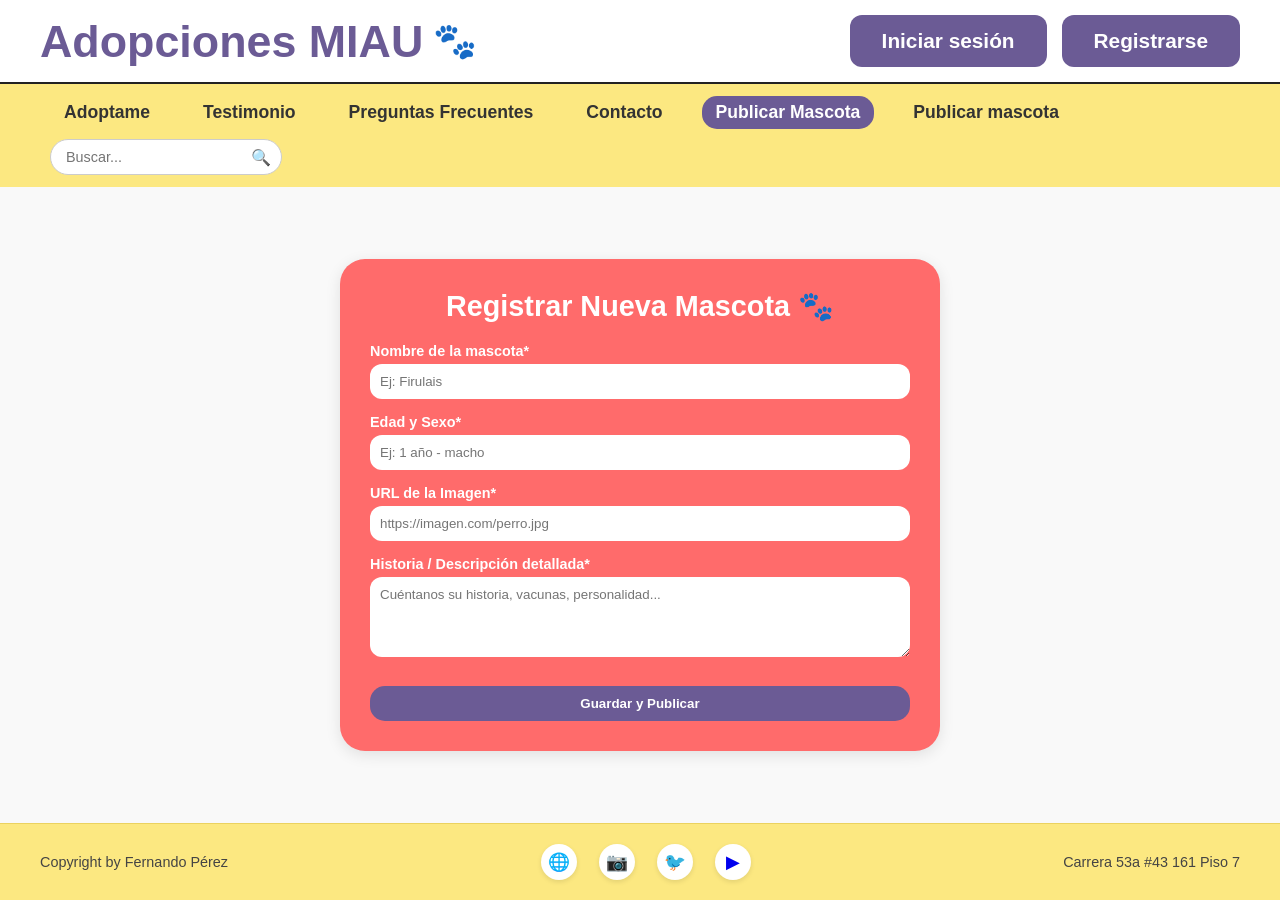
==== agregar-mascota.html @ e74bac27 "Inclusion de apartado de solicitudes de mascotas + perfil propio + solicitudes ajenas de adopcion + " ====
<!DOCTYPE html>
<html lang="es">
<head>
    <meta charset="UTF-8">
    <meta name="viewport" content="width=device-width, initial-scale=1.0">
    <title>Publicar Mascota - Adopciones MIAU</title>
    <link rel="stylesheet" href="style.css">
</head>
<body>

    <!-- CABECERA -->
    <header class="header-top">
        <div class="header-content">
            <div class="brand">
                <span class="brand-text">Adopciones MIAU</span>
                <span class="pata-icon">🐾</span>
            </div>
            <div class="header-right">
                <a href="login.html" class="btn btn-primary">Iniciar sesión</a>
                <a href="registro.html" class="btn btn-secondary">Registrarse</a>
            </div>
        </div>
    </header>

    <!-- NAV BAR -->
    <nav class="nav-bar">
        <div class="nav-links">
            <a href="index.html" class="nav-item">Adoptame</a>
            <a href="testimonios.html" class="nav-item">Testimonio</a>
            <a href="faq.html" class="nav-item">Preguntas Frecuentes</a>
            <a href="contacto.html" class="nav-item">Contacto</a>
            <a href="agregar-mascota.html" class="nav-item active">Publicar Mascota</a>
        </div>
        <div class="search-box">
            <input type="text" placeholder="Buscar...">
            <button class="search-btn">🔍</button>
        </div>
    </nav>

    <!-- CONTENIDO FORMULARIO -->
    <main class="auth-container">
        <div class="pink-form-card" style="max-width: 600px; width: 100%;">
            <h2>Registrar Nueva Mascota 🐾</h2>
            <form id="form-nueva-mascota">
                <div class="form-group">
                    <label>Nombre de la mascota*</label>
                    <input type="text" id="nombre-pet" placeholder="Ej: Firulais" required>
                </div>
                <div class="form-group">
                    <label>Edad y Sexo*</label>
                    <input type="text" id="edad-pet" placeholder="Ej: 1 año - macho" required>
                </div>
                <div class="form-group">
                    <label>URL de la Imagen*</label>
                    <input type="url" id="img-pet" placeholder="https://imagen.com/perro.jpg" required>
                </div>
                <div class="form-group">
                    <label>Historia / Descripción detallada*</label>
                    <textarea id="desc-pet" rows="4" placeholder="Cuéntanos su historia, vacunas, personalidad..." required></textarea>
                </div>
                <button type="submit" class="btn-send" style="width: 100%; margin-top: 10px;">Guardar y Publicar</button>
            </form>
        </div>
    </main>

    <!-- FOOTER -->
    <footer>
        <div class="footer-content">
            <p>Copyright by Fernando Pérez</p>
            <div class="social-icons">
                <a href="#">🌐</a><a href="#">📷</a><a href="#">🐦</a><a href="#">▶</a>
            </div>
            <p>Carrera 53a #43 161 Piso 7</p>
        </div>
    </footer>

    <script src="script.js"></script>
</body>
</html>
---- style.css ----
/* Reseteo general */
* {
    margin: 0;
    padding: 0;
    box-sizing: border-box;
    font-family: Arial, Helvetica, sans-serif;
}

body {
    background-color: #f9f9f9;
}

/* --- CABECERA VIOLETA ORIGINAL --- */
.header-top {
    width: 100%;
    background-color: #ffffff;
    border-bottom: 2px solid #222;
    padding: 15px 40px;
}

.header-content {
    display: flex;
    justify-content: space-between;
    align-items: center;
}

.brand {
    display: flex;
    align-items: center;
    gap: 10px;
}

.brand-text {
    font-size: 2.8rem;
    font-weight: bold;
    color: #6b5b95;
}

.pata-icon {
    font-size: 2.2rem;
}

.header-right {
    display: flex;
    gap: 15px;
}

/* Estilo para agrandar los botones de la cabecera */
.btn {
    text-decoration: none;
    padding: 14px 32px;      /* Más altos y más anchos */
    border-radius: 12px;     /* Bordes suavemente redondeados */
    font-size: 1.3rem;       /* Texto más grande */
    font-weight: bold;
    background-color: #6b5b95;
    color: #ffffff;
    transition: all 0.2s ease;
    display: inline-block;
}

.btn:hover {
    background-color: #55477b;
    transform: translateY(-2px); /* Efecto al pasar el mouse */
}

/* --- BARRA DE NAVEGACIÓN AMARILLA */
.nav-bar {
    background-color: #fce881;
    display: flex;
    justify-content: space-between;
    align-items: center;
    padding: 12px 50px;
}

.nav-links {
    display: flex;
    gap: 25px;
}

.nav-item {
    text-decoration: none;
    color: #333;
    font-weight: bold;
    font-size: 1.1rem;
    padding: 6px 14px;
    border-radius: 15px;
}

.nav-item.active, .nav-item:hover {
    background-color: #6b5b95;
    color: white;
}

.search-box {
    display: flex;
    align-items: center;
    background: white;
    border-radius: 20px;
    padding: 4px 10px;
    border: 1px solid #ccc;
}

.search-box input {
    border: none;
    outline: none;
    padding: 5px;
    font-size: 0.9rem;
}

.search-btn {
    background: none;
    border: none;
    cursor: pointer;
    font-size: 1rem;
}

/* BANNER PRINCIPAL */
.hero-banner {
    background-color: #fbc02d;
    padding: 30px 50px;
}

.hero-content {
    display: flex;
    justify-content: space-between;
    align-items: center;
    max-width: 1100px;
    margin: 0 auto;
}

.hero-text h1 {
    font-size: 3.5rem;
    color: #d81b60;
    font-family: 'Comic Sans MS', cursive, sans-serif;
}

.hero-text p {
    font-size: 1.2rem;
    color: #333;
    margin-bottom: 20px;
}

.btn-wsp {
    display: inline-flex;
    align-items: center;
    gap: 8px;
    background-color: #e91e63;
    color: white;
    padding: 10px 20px;
    border-radius: 20px;
    text-decoration: none;
    font-weight: bold;
}

.hero-image img {
    max-width: 380px;
    border-radius: 15px;
    object-fit: cover;
}

/* --- CATÁLOGO DE MASCOTAS --- */
.main-container {
    max-width: 1100px;
    margin: 40px auto;
    padding: 0 20px;
}

.pets-grid {
    display: grid;
    grid-template-columns: repeat(auto-fit, minmax(280px, 1fr));
    gap: 30px;
}

.pet-card {
    background: white;
    border-radius: 12px;
    padding: 15px;
    text-align: center;
    box-shadow: 0 4px 10px rgba(0, 0, 0, 0.08);
}

.pet-card img {
    width: 100%;
    height: 220px;
    object-fit: cover;
    border-radius: 8px;
    margin-bottom: 12px;
}

.pet-card h3 {
    font-size: 1.2rem;
    color: #222;
    margin-bottom: 5px;
}

.pet-card p {
    color: #666;
    font-size: 0.95rem;
}

/* --- PIE DE PÁGINA --- */
footer {
    background-color: #fce881;
    padding: 15px 40px;
    margin-top: 50px;
}

.footer-content {
    display: flex;
    justify-content: space-between;
    align-items: center;
    font-size: 0.9rem;
    color: #444;
}

.social-icons a {
    text-decoration: none;
    font-size: 1.2rem;
    margin: 0 5px;
}
/* --- ESTILOS DE VISTAS SECUNDARIAS --- */
.layout-two-cols {
    display: grid;
    grid-template-columns: 1fr 1fr;
    gap: 40px;
    align-items: start;
}

/* Tarjeta Rosa para Formularios */
.pink-form-card {
    background-color: #ff6b6b;
    padding: 30px;
    border-radius: 25px;
    color: white;
    box-shadow: 0 4px 15px rgba(0,0,0,0.1);
}

.pink-form-card h2 {
    font-size: 1.8rem;
    margin-bottom: 20px;
    text-align: center;
    font-family: 'Comic Sans MS', cursive, sans-serif;
}

.pink-form-card label {
    display: block;
    margin-bottom: 5px;
    font-weight: bold;
    font-size: 0.9rem;
}

.pink-form-card input, 
.pink-form-card textarea {
    width: 100%;
    padding: 10px;
    border: none;
    border-radius: 12px;
    margin-bottom: 15px;
    outline: none;
}

.form-actions-inline {
    display: flex;
    justify-content: space-between;
    align-items: center;
}

.btn-attach {
    background: white;
    border: none;
    padding: 8px 15px;
    border-radius: 12px;
    font-weight: bold;
    cursor: pointer;
    color: #333;
}

.btn-send {
    background-color: #6b5b95;
    color: white;
    border: none;
    padding: 10px 20px;
    border-radius: 15px;
    font-weight: bold;
    cursor: pointer;
}

/* Testimonios */
.testimonial-card {
    display: flex;
    gap: 15px;
    background: white;
    padding: 15px;
    border-radius: 12px;
    margin-bottom: 20px;
    box-shadow: 0 2px 8px rgba(0,0,0,0.05);
}

.testimonial-card img {
    width: 100px;
    height: 120px;
    object-fit: cover;
    border-radius: 8px;
}

.testimonial-info p {
    font-size: 0.85rem;
    color: #555;
    margin-top: 5px;
}

/* Preguntas Frecuentes */
.faq-item {
    background: #fff8e7;
    margin-bottom: 10px;
    padding: 12px 18px;
    border-radius: 15px;
    cursor: pointer;
    font-weight: bold;
    color: #333;
}

.faq-item p {
    font-weight: normal;
    margin-top: 10px;
    font-size: 0.9rem;
    color: #555;
}

/* Contacto */
.hours-box {
    border: 1px solid #ccc;
    padding: 15px;
    text-align: center;
    border-radius: 8px;
    background: white;
    margin-bottom: 20px;
}

.location-box {
    text-align: center;
    margin-bottom: 20px;
}

.location-box h3, .wsp-box h3 {
    margin-bottom: 8px;
}

.wsp-box {
    text-align: center;
}

.wsp-large-btn {
    font-size: 3rem;
    text-decoration: none;
}
/* --- ARREGLAR DISEÑO DE LA PÁGINA Y EL FOOTER --- */
body {
    background-color: #f9f9f9;
    min-height: 100vh;
    display: flex;
    flex-direction: column;
}

/* Hace que el contenido principal ocupe el espacio y empuje el footer abajo */
.main-container {
    flex: 1;
    max-width: 1100px;
    margin: 40px auto;
    padding: 0 20px;
    width: 100%;
}

/* --- ESTILO MEJORADO PARA EL FOOTER Y SUS ÍCONOS --- */
footer {
    background-color: #fce881;
    padding: 20px 40px;
    margin-top: auto; /* Empuja el footer siempre al fondo de la pantalla */
    border-top: 1px solid #ebd260;
}

.footer-content {
    display: flex;
    justify-content: space-between;
    align-items: center;
    font-size: 0.9rem;
    color: #444;
    max-width: 1200px;
    margin: 0 auto;
}

.social-icons {
    display: flex;
    gap: 12px;
}

/* Convierte cada ícono en un botoncito circular blanco con sombrita */
.social-icons a {
    display: flex;
    align-items: center;
    justify-content: center;
    width: 36px;
    height: 36px;
    background-color: #ffffff;
    border-radius: 50%;
    text-decoration: none;
    font-size: 1.1rem;
    box-shadow: 0 2px 5px rgba(0, 0, 0, 0.1);
    transition: transform 0.2s ease;
}

.social-icons a:hover {
    transform: scale(1.1);
}
/* --- ESTILOS DE LOGIN Y REGISTRO --- */
.auth-container {
    flex: 1;
    display: flex;
    justify-content: center;
    align-items: center;
    padding: 40px 20px;
}

.auth-card {
    background-color: #ff6b6b;
    border-radius: 30px;
    display: flex;
    max-width: 800px;
    width: 100%;
    overflow: hidden;
    box-shadow: 0 5px 20px rgba(0,0,0,0.15);
    padding: 25px;
    gap: 20px;
    align-items: center;
}

.auth-image {
    flex: 1;
    display: flex;
    justify-content: center;
    align-items: center;
}

.auth-image img {
    width: 100%;
    height: 250px;
    object-fit: cover;
    border-radius: 20px;
}

.auth-form-side {
    flex: 1;
    display: flex;
    flex-direction: column;
    align-items: center;
}

.auth-cat-icon {
    font-size: 2.5rem;
    margin-bottom: 10px;
}

.auth-form-side form {
    width: 100%;
    display: flex;
    flex-direction: column;
}

.auth-form-side label {
    color: white;
    font-weight: bold;
    font-size: 0.9rem;
    margin-bottom: 4px;
    display: block;
    text-align: center;
}

.auth-form-side input {
    width: 100%;
    padding: 8px 12px;
    border: none;
    border-radius: 15px;
    margin-bottom: 12px;
    outline: none;
    text-align: center;
}

.btn-auth-submit {
    background-color: #6b5b95;
    color: white;
    border: none;
    padding: 10px 20px;
    border-radius: 15px;
    font-weight: bold;
    font-size: 1rem;
    cursor: pointer;
    margin-top: 10px;
    align-self: center;
    transition: background 0.2s;
}

.btn-auth-submit:hover {
    background-color: #55477b;
}

/* =====================================================================
   NUEVOS ESTILOS: detalle de mascota, publicar, perfil y responsive
   (todo lo de arriba es tu CSS original, sin cambios)
   ===================================================================== */

/* Hace que el atributo "hidden" siempre oculte el elemento */
[hidden] { display: none !important; }

/* --- Cabecera con sesión iniciada --- */
.saludo-usuario {
    align-self: center;
    font-weight: bold;
    color: #6b5b95;
    font-size: 1.1rem;
    text-decoration: none;
}
.saludo-usuario:hover { text-decoration: underline; }
.header-right button.btn { cursor: pointer; border: none; }

/* --- Menú: que los enlaces se acomoden si no entran --- */
.nav-bar { flex-wrap: wrap; gap: 10px; }
.nav-links { flex-wrap: wrap; }

/* --- Tarjetas del catálogo (ahora son enlaces) --- */
a.pet-card {
    display: block;
    text-decoration: none;
    color: inherit;
    transition: transform 0.2s ease, box-shadow 0.2s ease;
}
a.pet-card:hover {
    transform: translateY(-4px);
    box-shadow: 0 8px 18px rgba(0, 0, 0, 0.15);
}
.pet-card.adoptada img { filter: grayscale(1); opacity: 0.7; }

.btn-ver {
    display: inline-block;
    margin-top: 10px;
    background: #6b5b95;
    color: #fff;
    padding: 6px 16px;
    border-radius: 15px;
    font-weight: bold;
    font-size: 0.9rem;
}

.sin-resultados {
    grid-column: 1 / -1;
    text-align: center;
    color: #666;
    font-size: 1.2rem;
}

/* --- Etiquetas de estado de la mascota --- */
.etiqueta {
    display: inline-block;
    padding: 3px 12px;
    border-radius: 12px;
    font-size: 0.8rem;
    font-weight: bold;
}
.etiqueta-disponible { background: #d4f5dd; color: #1b6b34; }
.etiqueta-adoptada { background: #e0e0e0; color: #555; }

/* --- Detalle de la mascota --- */
.detalle-card {
    display: grid;
    grid-template-columns: 1fr 1fr;
    gap: 30px;
    background: #fff;
    padding: 25px;
    border-radius: 20px;
    box-shadow: 0 4px 15px rgba(0, 0, 0, 0.08);
}
.detalle-foto img {
    width: 100%;
    max-height: 420px;
    object-fit: cover;
    border-radius: 15px;
}
.detalle-info h1 { color: #6b5b95; margin-bottom: 10px; }
.detalle-info h3 { margin-top: 15px; margin-bottom: 5px; }
.detalle-info p { color: #555; line-height: 1.5; }
.detalle-datos { list-style: none; margin: 15px 0; }
.detalle-datos li { padding: 6px 0; border-bottom: 1px solid #eee; }
.publicado-por { margin-top: 15px; font-size: 0.9rem; }

.btn-adoptar {
    margin-top: 20px;
    background: #e91e63;
    color: #fff;
    border: none;
    padding: 14px 28px;
    border-radius: 15px;
    font-size: 1.1rem;
    font-weight: bold;
    cursor: pointer;
}
.btn-adoptar:hover:not(:disabled) { background: #c2185b; }
.btn-adoptar:disabled { background: #bbb; cursor: not-allowed; }

#seccion-solicitud { max-width: 600px; margin: 30px auto 0; }

/* --- Formulario de publicar --- */
.form-centrado { max-width: 600px; margin: 0 auto; }
.fila-doble { display: grid; grid-template-columns: 1fr 1fr; gap: 15px; }

.pink-form-card select {
    width: 100%;
    padding: 10px;
    border: none;
    border-radius: 12px;
    margin-bottom: 15px;
    outline: none;
    background: #fff;
}
.pink-form-card input[type="file"] { background: #fff; }
.pink-form-card input[type="checkbox"] { width: auto; margin: 0 8px 0 0; }

.check-group { display: flex; align-items: center; margin-bottom: 12px; }
.check-group label { margin-bottom: 0; }

.separador-o { text-align: center; font-weight: bold; margin: 0 0 12px; }
.ayuda { font-size: 0.8rem; margin: -8px 0 15px; }

.vista-previa {
    display: block;
    width: 100%;
    max-height: 220px;
    object-fit: cover;
    border-radius: 12px;
    margin-bottom: 15px;
}

/* --- Perfil --- */
.perfil-cabecera {
    background: #fff;
    border-radius: 20px;
    padding: 20px 25px;
    box-shadow: 0 4px 15px rgba(0, 0, 0, 0.08);
    margin-bottom: 30px;
    display: flex;
    justify-content: space-between;
    align-items: center;
    flex-wrap: wrap;
    gap: 10px;
}
.perfil-cabecera h1 { color: #6b5b95; }
.perfil-cabecera p { color: #666; }

.perfil-seccion { margin-bottom: 35px; }
.perfil-seccion h2 { color: #6b5b95; margin-bottom: 15px; }

.item-perfil {
    display: flex;
    gap: 15px;
    align-items: center;
    flex-wrap: wrap;
    background: #fff;
    padding: 12px;
    border-radius: 12px;
    margin-bottom: 12px;
    box-shadow: 0 2px 8px rgba(0, 0, 0, 0.06);
}
.item-perfil img, .sin-foto {
    width: 90px;
    height: 90px;
    object-fit: cover;
    border-radius: 10px;
    flex-shrink: 0;
}
.sin-foto {
    display: flex;
    align-items: center;
    justify-content: center;
    background: #eee;
    font-size: 2rem;
}
.item-info { flex: 1; min-width: 200px; }
.item-info h4 { margin-bottom: 4px; }
.item-info p { font-size: 0.9rem; color: #555; margin-bottom: 4px; }
.mensaje-solicitud { font-style: italic; }
.item-acciones { display: flex; gap: 8px; flex-wrap: wrap; }

.estado {
    display: inline-block;
    padding: 3px 12px;
    border-radius: 12px;
    font-size: 0.8rem;
    font-weight: bold;
}
.estado-pendiente { background: #fff3cd; color: #7a5b00; }
.estado-aceptada  { background: #d4f5dd; color: #1b6b34; }
.estado-rechazada { background: #fde0e0; color: #a12626; }
.estado-cancelada { background: #e0e0e0; color: #555; }

.btn-mini {
    display: inline-block;
    border: none;
    padding: 8px 14px;
    border-radius: 12px;
    font-weight: bold;
    font-size: 0.85rem;
    cursor: pointer;
    text-decoration: none;
}
.btn-ok { background: #2e9e55; color: #fff; }
.btn-peligro { background: #e53935; color: #fff; }
.btn-link { background: #6b5b95; color: #fff; }

.vacio { color: #777; background: #fff; padding: 15px; border-radius: 12px; }

/* --- Celulares y pantallas chicas --- */
@media (max-width: 768px) {
    .layout-two-cols, .detalle-card, .fila-doble { grid-template-columns: 1fr; }
    .auth-card { flex-direction: column; }
    .header-top { padding: 15px 20px; }
    .header-content, .footer-content { flex-direction: column; gap: 10px; text-align: center; }
    .header-right { flex-wrap: wrap; justify-content: center; }
    .brand-text { font-size: 1.8rem; }
    .btn { padding: 10px 18px; font-size: 1rem; }
    .nav-bar { padding: 12px 20px; justify-content: center; }
    .hero-content { flex-direction: column; text-align: center; }
    .hero-image img { max-width: 100%; }
    .hero-text h1 { font-size: 2.2rem; }
}
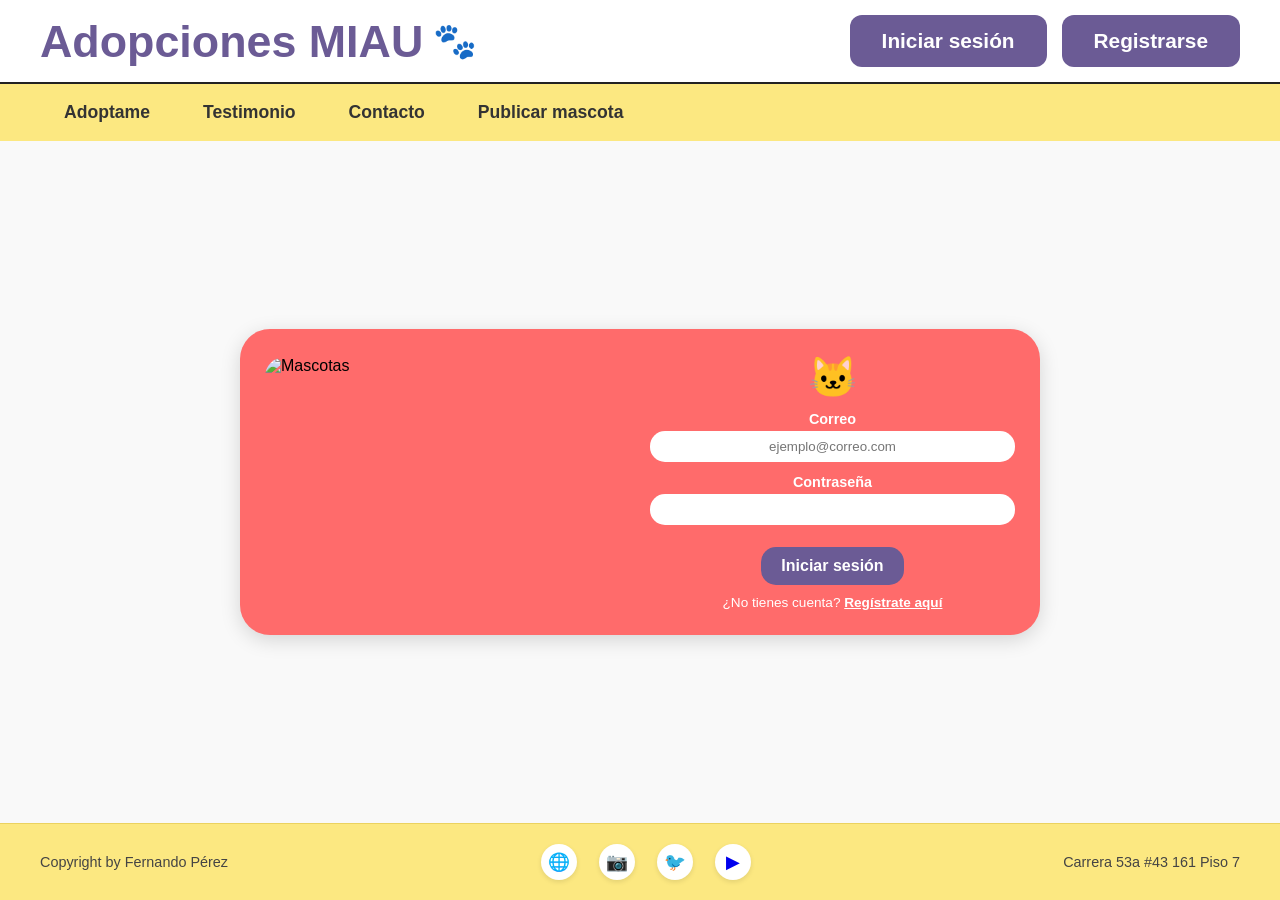
==== commit 3afe277c: "Inclusion de datos en el perfil, testimonios funcionando, preguntas frecuentes eliminadas y busqueda" ====
--- a/agregar-mascota.html
+++ b/agregar-mascota.html
@@ -3,12 +3,11 @@
 <head>
     <meta charset="UTF-8">
     <meta name="viewport" content="width=device-width, initial-scale=1.0">
-    <title>Publicar Mascota - Adopciones MIAU</title>
+    <title>Publicar mascota - Adopciones MIAU</title>
     <link rel="stylesheet" href="style.css">
 </head>
 <body>
 
-    <!-- CABECERA -->
     <header class="header-top">
         <div class="header-content">
             <div class="brand">
@@ -22,14 +21,11 @@
         </div>
     </header>
 
-    <!-- NAV BAR -->
     <nav class="nav-bar">
         <div class="nav-links">
             <a href="index.html" class="nav-item">Adoptame</a>
             <a href="testimonios.html" class="nav-item">Testimonio</a>
-            <a href="faq.html" class="nav-item">Preguntas Frecuentes</a>
             <a href="contacto.html" class="nav-item">Contacto</a>
-            <a href="agregar-mascota.html" class="nav-item active">Publicar Mascota</a>
         </div>
         <div class="search-box">
             <input type="text" placeholder="Buscar...">
@@ -37,33 +33,82 @@
         </div>
     </nav>
 
-    <!-- CONTENIDO FORMULARIO -->
-    <main class="auth-container">
-        <div class="pink-form-card" style="max-width: 600px; width: 100%;">
-            <h2>Registrar Nueva Mascota 🐾</h2>
-            <form id="form-nueva-mascota">
+    <main class="main-container">
+        <section class="pink-form-card form-centrado">
+            <h2>Publicar una mascota</h2>
+            <form id="form-publicar">
+
                 <div class="form-group">
-                    <label>Nombre de la mascota*</label>
-                    <input type="text" id="nombre-pet" placeholder="Ej: Firulais" required>
+                    <label for="nombre">Nombre o raza*</label>
+                    <input type="text" id="nombre" maxlength="40" placeholder="Ej: Luna (Caniche)" required>
                 </div>
+
+                <div class="fila-doble">
+                    <div class="form-group">
+                        <label for="especie">Especie*</label>
+                        <select id="especie" required>
+                            <option value="Perro">Perro</option>
+                            <option value="Gato">Gato</option>
+                            <option value="Otro">Otro</option>
+                        </select>
+                    </div>
+                    <div class="form-group">
+                        <label for="sexo">Sexo*</label>
+                        <select id="sexo" required>
+                            <option value="hembra">Hembra</option>
+                            <option value="macho">Macho</option>
+                        </select>
+                    </div>
+                </div>
+
+                <div class="fila-doble">
+                    <div class="form-group">
+                        <label for="edad">Edad*</label>
+                        <input type="text" id="edad" maxlength="20" placeholder="Ej: 6 meses" required>
+                    </div>
+                    <div class="form-group">
+                        <label for="tamano">Tamaño*</label>
+                        <select id="tamano" required>
+                            <option value="Pequeño">Pequeño</option>
+                            <option value="Mediano">Mediano</option>
+                            <option value="Grande">Grande</option>
+                        </select>
+                    </div>
+                </div>
+
                 <div class="form-group">
-                    <label>Edad y Sexo*</label>
-                    <input type="text" id="edad-pet" placeholder="Ej: 1 año - macho" required>
+                    <label for="descripcion">Descripción*</label>
+                    <textarea id="descripcion" rows="4" maxlength="500" placeholder="Contá cómo es su personalidad, si se lleva bien con otros animales, etc." required></textarea>
                 </div>
+
+                <div class="check-group">
+                    <input type="checkbox" id="vacunado">
+                    <label for="vacunado">Tiene sus vacunas al día</label>
+                </div>
+                <div class="check-group">
+                    <input type="checkbox" id="castrado">
+                    <label for="castrado">Está castrado/a</label>
+                </div>
+
+                <!-- FOTO: se puede subir un archivo O pegar un enlace -->
                 <div class="form-group">
-                    <label>URL de la Imagen*</label>
-                    <input type="url" id="img-pet" placeholder="https://imagen.com/perro.jpg" required>
+                    <label for="img-archivo">Foto*: subí un archivo</label>
+                    <input type="file" id="img-archivo" accept="image/*">
                 </div>
+                <p class="separador-o">— o —</p>
                 <div class="form-group">
-                    <label>Historia / Descripción detallada*</label>
-                    <textarea id="desc-pet" rows="4" placeholder="Cuéntanos su historia, vacunas, personalidad..." required></textarea>
+                    <label for="img-url">pegá el enlace (URL) de una foto</label>
+                    <input type="text" id="img-url" placeholder="https://...">
                 </div>
-                <button type="submit" class="btn-send" style="width: 100%; margin-top: 10px;">Guardar y Publicar</button>
+                <p class="ayuda">Si completás las dos opciones, se usa el archivo subido.</p>
+
+                <img id="vista-previa" class="vista-previa" alt="Vista previa de la foto" hidden>
+
+                <button type="submit" class="btn-send" id="btn-publicar">Publicar mascota</button>
             </form>
-        </div>
+        </section>
     </main>
 
-    <!-- FOOTER -->
     <footer>
         <div class="footer-content">
             <p>Copyright by Fernando Pérez</p>
@@ -74,6 +119,6 @@
         </div>
     </footer>
 
-    <script src="script.js"></script>
+<script src="script.js"></script>
 </body>
 </html>
--- a/style.css
+++ b/style.css
@@ -729,4 +729,57 @@
     .hero-content { flex-direction: column; text-align: center; }
     .hero-image img { max-width: 100%; }
     .hero-text h1 { font-size: 2.2rem; }
+}
+
+
+/* =====================================================================
+   NUEVOS ESTILOS: testimonios dinámicos, contacto y "Mis datos"
+   ===================================================================== */
+
+/* --- Testimonios dinámicos --- */
+.testimonial-info { flex: 1; }
+.testimonial-info h4 { color: #6b5b95; }
+.testimonial-card .sin-foto { width: 100px; height: 120px; }
+.testimonial-pie {
+    display: flex;
+    align-items: center;
+    gap: 10px;
+    flex-wrap: wrap;
+    font-size: 0.8rem;
+    color: #777;
+}
+
+/* --- Datos de contacto (aparecen cuando se acepta una adopción) --- */
+.contacto-box {
+    background: #d4f5dd;
+    border-radius: 10px;
+    padding: 8px 12px;
+    margin: 6px 0;
+}
+.contacto-box p { color: #1b6b34; font-weight: bold; margin: 2px 0; }
+
+/* --- Perfil: formulario "Mis datos" --- */
+.form-datos {
+    background: #fff;
+    padding: 20px 25px;
+    border-radius: 20px;
+    box-shadow: 0 4px 15px rgba(0, 0, 0, 0.08);
+    max-width: 500px;
+}
+.form-datos label { display: block; font-weight: bold; font-size: 0.9rem; margin-bottom: 5px; }
+.form-datos input {
+    width: 100%;
+    padding: 10px;
+    border: 1px solid #ccc;
+    border-radius: 12px;
+    margin-bottom: 14px;
+}
+.form-datos input:disabled { background: #f0f0f0; color: #777; }
+.aviso {
+    background: #fff3cd;
+    color: #7a5b00;
+    padding: 12px 16px;
+    border-radius: 12px;
+    margin-bottom: 15px;
+    font-weight: bold;
 }
